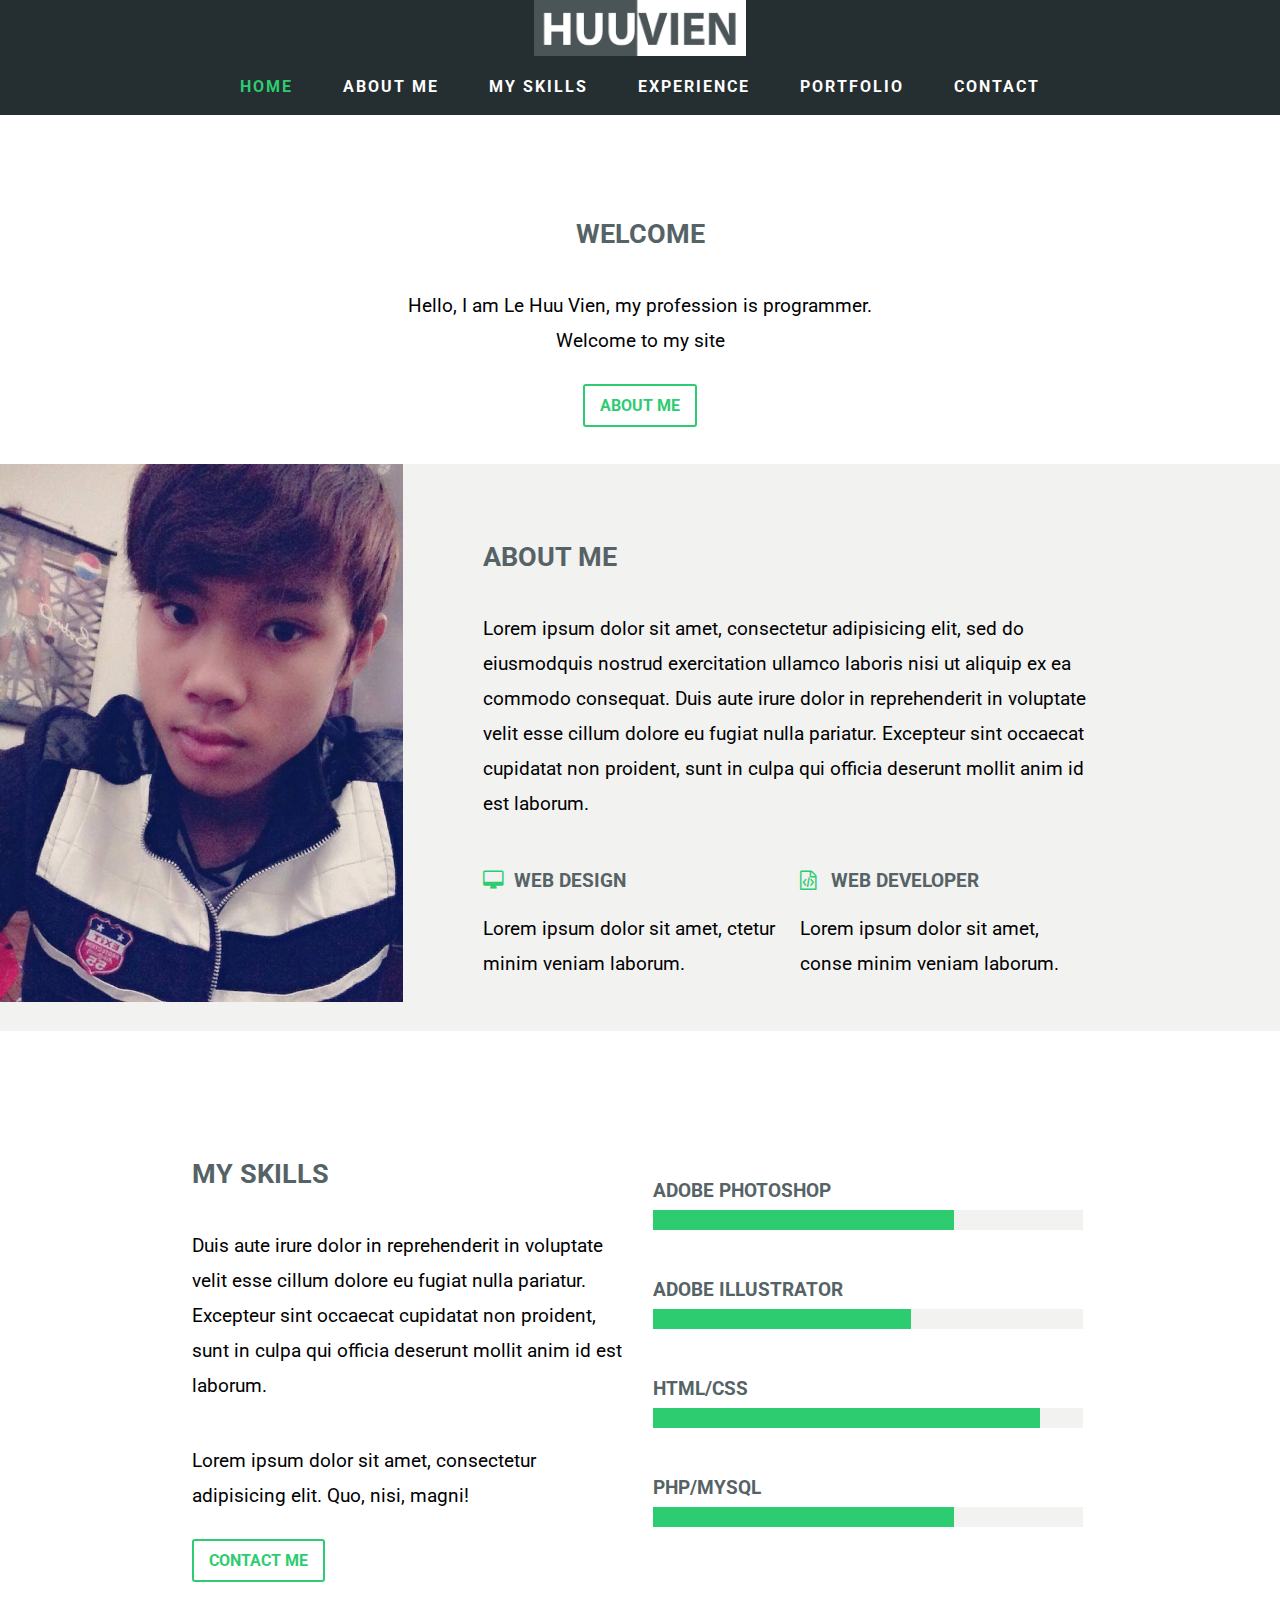
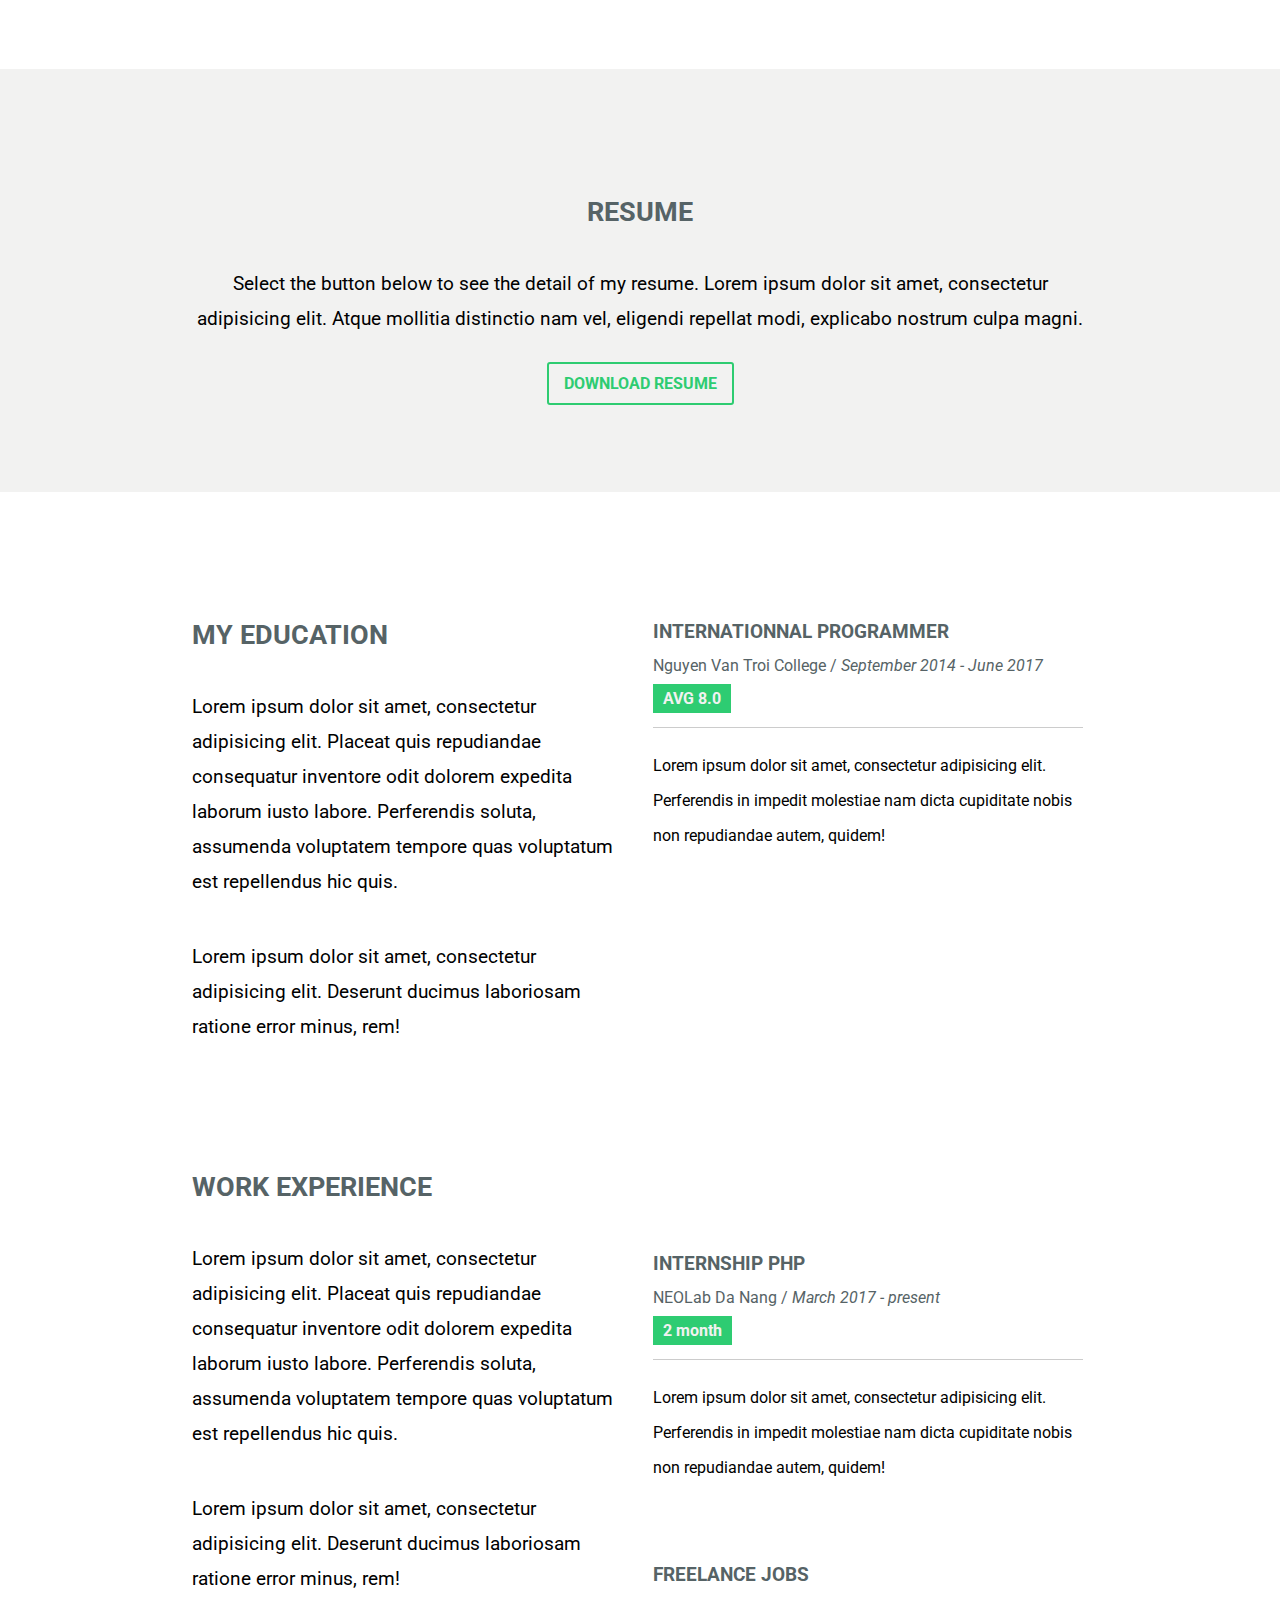
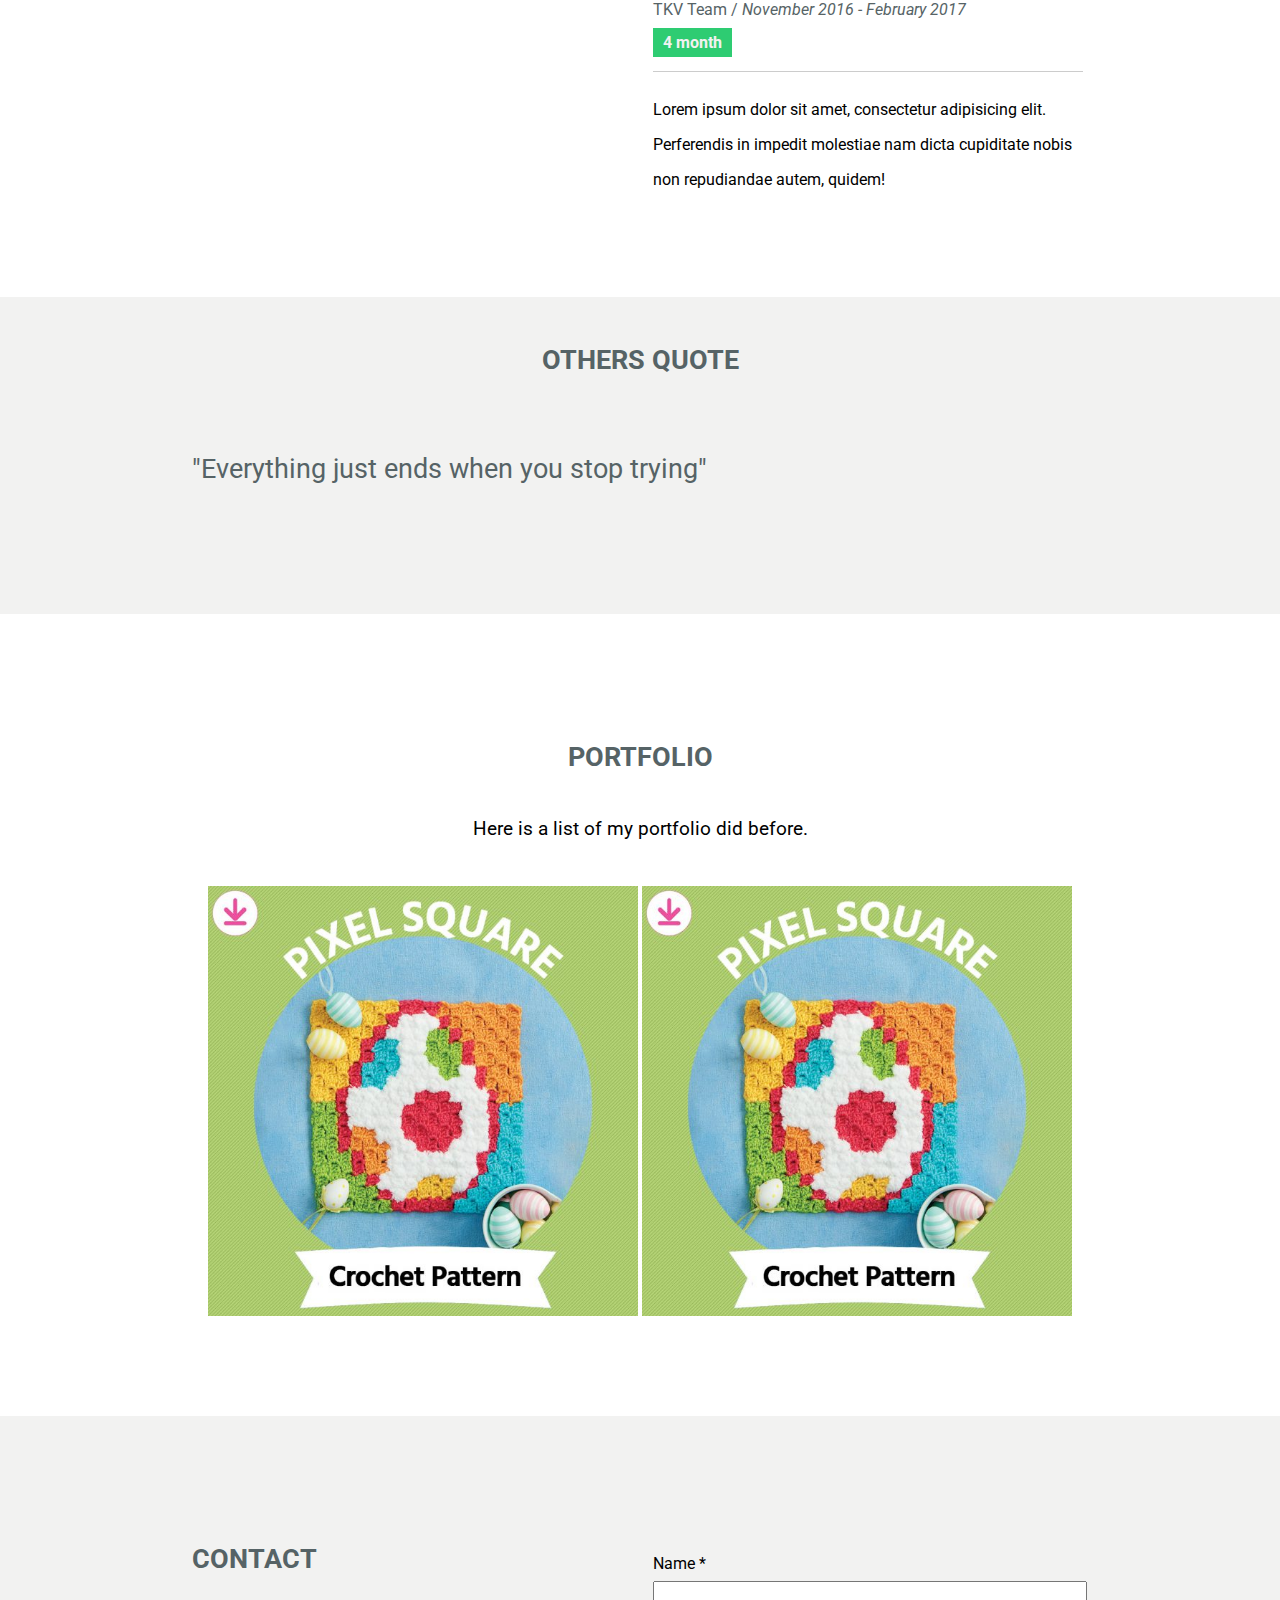
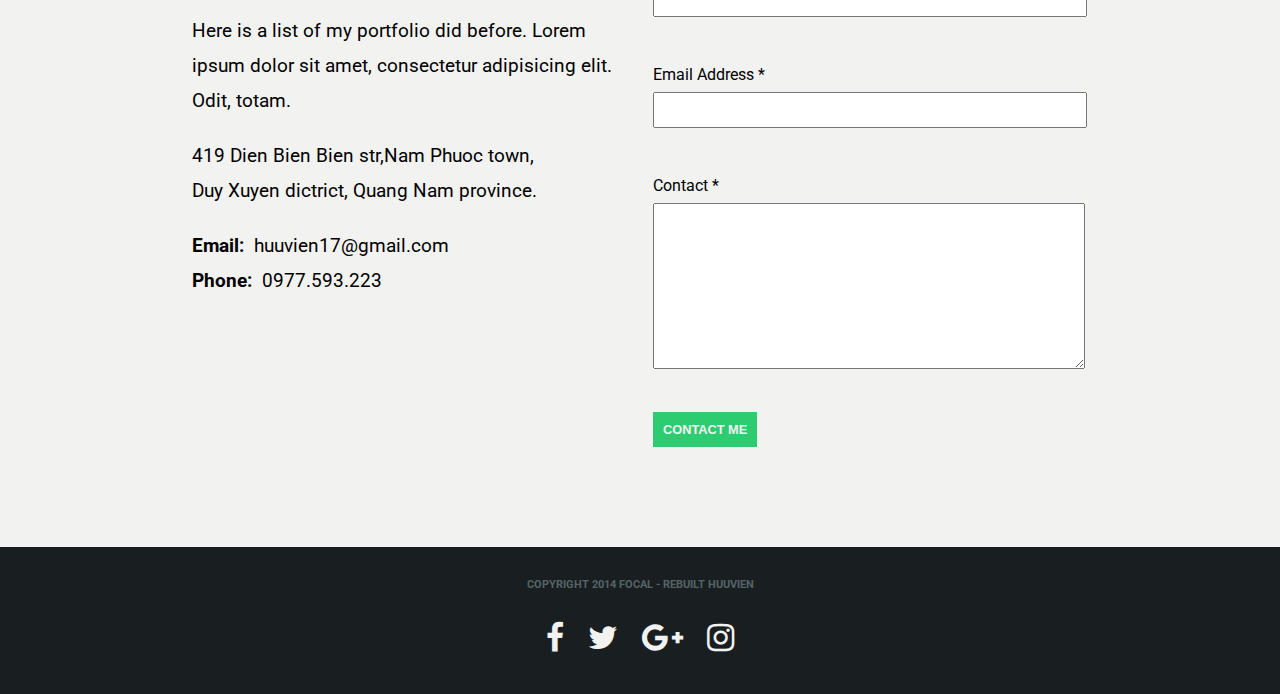
==== index.html @ 68e9b34a "commit source" ====
<!DOCTYPE html>
<html>
<head>
	<title>Home</title>
	<meta charset="utf-8" />
	<link rel="icon" href="image/ico.ico" type="image/x-icon" />
	<meta name="viewport" content="width=device-width, initial-scale=1, maximum-scale=1" />
	<link rel="stylesheet" href="css/reset.css" />		
	<link rel="stylesheet" href="css/style.css" />
	<link rel="stylesheet" href="css/font-awesome.css" />	
	<link rel="stylesheet" href="css/font-awesome.min.css" />	
	<link rel="stylesheet" href="https://cdnjs.cloudflare.com/ajax/libs/animate.css/3.5.1/animate.css">
	<link href="https://fonts.googleapis.com/css?family=Roboto" rel="stylesheet">
	<script src="js/jquery-1.10.2.min.js"></script>		
</head>

<body>
	<header>
		<div class="nav-mobile clearfix">
			<a href="#" id="btn-show"><i class="fa fa-bars fa-2x" aria-hidden="true"></i></a>	
		</div>
		<div id="logo"></div>
		<div class="nav">		
			<ul>			
				<li class="active"><a href="#opening"><span>Home</span></a></li>
				<li><a href="#aboutme"><span>About Me</span></a></li>
				<li><a href="#myskills"><span>My Skills</span></a></li>
				<li><a href="#eduexp"><span>Experience</span></a></li>
				<li><a href="#portfolio"><span>Portfolio</span></a></li>
				<li><a href="#contactme"><span>Contact</span></a></li>
			</ul>
		</div>
	</header>
	<div id="wrapper" class=" pdtop-56" >
		<section id="opening" class="text-center">
			<div class="belong-section">
				<h3 class="h3-center pd-top-50 pdbot-40">Welcome</h3>
				<p class="pdbot-40 param-text">Hello, I am Le Huu Vien, my profession is programmer. <br>Welcome to my site</p>
				<a href="#aboutme" class="button text-center">About me</a>
			</div>
		</section>
		<section id="aboutme">
			<div  id="about-img" class="col1-of-3" style="padding: 0px 2% 0px 0px;">
				<img src="image/profile.jpg" alt="profile.jpg">
			</div>
			<div class="col2-of-3 pdtop-70">
				<div id="about-text" class=" pdleft-50">				
					<h3 class="h3-normal pdbot-40">about me</h3>
					<p class="param-text">Lorem ipsum dolor sit amet, consectetur adipisicing elit, sed do eiusmodquis nostrud exercitation ullamco laboris nisi ut aliquip ex ea commodo consequat.
					 Duis aute irure dolor in reprehenderit in voluptate velit esse cillum dolore eu fugiat nulla pariatur. Excepteur sint occaecat cupidatat non proident, sunt in culpa qui officia deserunt mollit anim id est laborum.</p>
					<div class="col1-of-2 pdtop-50">
						<h4 class="h4-normal"><i class="fa fa-desktop" aria-hidden="true"></i>Web Design</h4>
						<p class="param-text pdtop-20">Lorem ipsum dolor sit amet, ctetur minim veniam laborum.</p>
					</div>
					<div class="col1-of-2 pdtop-50">
						<h4 class="h4-normal"><i class="fa fa-file-code-o" aria-hidden="true"></i> Web Developer</h4>
						<p class="param-text pdtop-20">Lorem ipsum dolor sit amet, conse minim veniam laborum.</p>
					</div>
				</div>
			</div>
		</section>
		<section id="myskills" class="wow fadeInLeft " data-wow-delay="1s">
			<div class="belong-section pdbot-100">
				<div class="col1-of-2">
					<h3 class="h3-normal pdtop-70 pdbot-40">My skills</h3>
					<p class="pdbot-40 param-text">Duis aute irure dolor in reprehenderit in voluptate velit esse cillum dolore eu fugiat nulla pariatur. Excepteur sint occaecat cupidatat non proident, sunt in culpa qui officia deserunt mollit anim id est laborum.</p>
					<p class="pdbot-40 param-text">Lorem ipsum dolor sit amet, consectetur adipisicing elit. Quo, nisi, magni!</p>
					<a href="#contactme" class="button text-center">contact me</a>
				</div>
				<div class="col1-of-2">
					<h4 class="h4-normal pdtop-100 pdbot-10">Adobe photoshop</h4>
					<div class="skills"><div class="on-skill on-skill-70"></div></div>
					<h4 class="h4-normal pdtop-50 pdbot-10">Adobe Illustrator</h4>
					<div class="skills"><div class="on-skill on-skill-60"></div></div>
					<h4 class="h4-normal pdtop-50 pdbot-10">HTML/CSS</h4>
					<div class="skills"><div class="on-skill on-skill-90"></div></div>
					<h4 class="h4-normal pdtop-50 pdbot-10">PHP/MySql</h4>
					<div class="skills"><div class="on-skill on-skill-70"></div></div>
				</div>
			</div>
		</section>
		<section id="resume" class="text-center wow fadeInRight" data-wow-delay="1s">
			<div class="belong-section pdbot-100">				
				<h3 class="h3-center pdtop-70 pdbot-40">resume</h3>
				<p class="pdbot-40 param-text">Select the button below to see the detail of my resume. Lorem ipsum dolor sit amet, consectetur adipisicing elit. Atque mollitia distinctio nam vel, eligendi repellat modi, explicabo nostrum culpa magni.</p>
				<a href="#" class="button">Download resume</a>
			</div>
		</section>
		<section id="eduexp" class="wow fadeInLeft " data-wow-delay="1s">
			<div class="belong-section pdbot-40	">
				<div class="col1-of-2">
					<h3 class="h3-normal pdtop-70 pdbot-40">My Education</h3>
					<p class="pdbot-40 param-text">Lorem ipsum dolor sit amet, consectetur adipisicing elit. Placeat quis repudiandae consequatur inventore odit dolorem expedita laborum iusto labore. Perferendis soluta, assumenda voluptatem tempore quas voluptatum est repellendus hic quis.</p>
					<p class="param-text  pdbot-40">Lorem ipsum dolor sit amet, consectetur adipisicing elit. Deserunt ducimus laboriosam ratione error minus, rem!</p>
				</div>
				<div class="col1-of-2">
					<div class="eduexp-list pdbot-20">
						<h4 class="h4-normal pdtop-70 pdbot-10">Internationnal Programmer</h4>
						<h5 class="h5-normal pdbot-10">Nguyen Van Troi College / <span>September 2014 - June 2017</span></h5>
						<span class="span-time-point">AVG 8.0</span>
					</div>
					<p class="param-text eduexp-text pdtop-20">Lorem ipsum dolor sit amet, consectetur adipisicing elit. Perferendis in impedit molestiae nam dicta cupiditate nobis non repudiandae autem, quidem!</p>
				</div>
			</div>
			<div class="belong-section pdbot-100">
				<div class="col1-of-2">
					<h3 class="h3-normal  pdbot-40">Work Experience</h3>
					<p class="pdbot-40 param-text">Lorem ipsum dolor sit amet, consectetur adipisicing elit. Placeat quis repudiandae consequatur inventore odit dolorem expedita laborum iusto labore. Perferendis soluta, assumenda voluptatem tempore quas voluptatum est repellendus hic quis.</p>
					<p class="param-text  pdbot-40">Lorem ipsum dolor sit amet, consectetur adipisicing elit. Deserunt ducimus laboriosam ratione error minus, rem!</p>
				</div>
				<div class="col1-of-2">					
					<div class="eduexp-list pdbot-20">
						<h4 class="h4-normal pdtop-70 pdbot-10">Internship PHP</h4>
						<h5 class="h5-normal pdbot-10">NEOLab Da Nang / <span>March 2017 - present</span></h5>
						<span class="span-time-point">2 month</span>
					</div>
					<p class="param-text eduexp-text pdtop-20">Lorem ipsum dolor sit amet, consectetur adipisicing elit. Perferendis in impedit molestiae nam dicta cupiditate nobis non repudiandae autem, quidem!</p>
					<div class="eduexp-list pdbot-20">
						<h4 class="h4-normal pdtop-70 pdbot-10">freelance jobs</h4>
						<h5 class="h5-normal pdbot-10">TKV Team / <span>November 2016 - February 2017</span></h5>
						<span class="span-time-point">4 month</span>
					</div>
					<p class="param-text eduexp-text pdtop-20">Lorem ipsum dolor sit amet, consectetur adipisicing elit. Perferendis in impedit molestiae nam dicta cupiditate nobis non repudiandae autem, quidem!</p>
				</div>
			</div>
		</section>
		<section id="quote" class="text-center wow fadeInRight" data-wow-delay="1s">
			<h3 class="h3-center pdtop-20 pdtop-50">Others Quote</h3>
			<div class="quotes belong-section pdbot-40">
				<h4 class="h4-text pdtop-70 pdbot-40">"Everything just ends when you stop trying"</h4>
				<h4 class="h4-text pdtop-70 pdbot-40">"Life isn’t about waiting for the storm to pass. It’s about learning to dance in the rain."</h4>
				<h4 class="h4-text pdtop-70 pdbot-40">"Our greatest glory is not in never failing, but in rising up every time we fail" - Ralph Waldo Emerson</h4>
			</div>
		</section>
		<section id="portfolio" class="text-center wow fadeInLeft " data-wow-delay="1s">
			<div class="belong-section pdbot-100">
				<h3 class="h3-center pdtop-70 pdbot-40">portfolio</h3>
				<p class="pdbot-40 param-text">Here is a list of my portfolio did before.</p>
				<div class="col1-of-2 portfolio-list">
					<a href="#"><img src="image/trunque.jpg"></a>
				</div>
				<div class="col1-of-2 portfolio-list">
					<a href="#"><img src="image/trunque.jpg"></a>
				</div>
			</div>
		</section>
		<section id="contactme" class="wow fadeInRight" data-wow-delay="1s">
			<div class="belong-section pdbot-100">
				<div class="col1-of-2">
					<h3 class="h3-normal pdtop-70 pdbot-40">Contact</h3>
					<p class="pdbot-20 param-text">Here is a list of my portfolio did before. Lorem ipsum dolor sit amet, consectetur adipisicing elit. Odit, totam.</p>	
					<p class="param-text pdbot-20">419 Dien Bien Bien str,Nam Phuoc town, <br/>Duy Xuyen dictrict, Quang Nam province.</p>
					<p class="param-text"><span>Email: </span>huuvien17@gmail.com</p>
					<p class="param-text"><span>Phone: </span>0977.593.223</p>
				</div>
				<div class="col1-of-2">
					<form class="pdtop-70">
						<div class="form-group pdbot-40"><span class="pdbot-20">Name *</span>
						<input type="text" name="name" required></div>
						<div class="form-group pdbot-40"><span class="pdbot-20">Email Address *</span>
						<input type="text" name="name" required></div>
						<div class="form-group pdbot-40"><span class="pdbot-20">Contact *</span>
						<textarea name="content" rows="10" required></textarea></div>
						<button type="submit">CONTACT  ME</button>
					</form>
				</div>
			</div>
		</section>
</div>
<footer>
	<div class="footer-center pdtop-20 pdbot-40">
		<p class="param-text pdbot-20">COPYRIGHT 2014 FOCAL - REBUILT HUUVIEN</p>
		<a href="#" target="_blank"><i class="fa fa-facebook fa-2x" aria-hidden="true"></i></a>
		<a href="#" target="_blank"><i class="fa fa-twitter fa-2x" aria-hidden="true"></i></a>
		<a href="#" target="_blank"><i class="fa fa-google-plus fa-2x" aria-hidden="true"></i></a>
		<a href="#" target="_blank"><i class="fa fa-instagram fa-2x" aria-hidden="true"></i></a>
	</div>	
	<a href="#" id="scrollTop"><i class="fa fa-arrow-up fa-2x" aria-hidden="true"></i></a>
</footer>

	<script type="text/javascript">
		// link scroll to section#id
		$('li > a[href^="#"]').click(function(){
			var the_id = $(this).attr("href");
			var hNav = $('.nav').height();
			$('html, body').animate({
				scrollTop:$(the_id).offset().top-hNav
			}, 1500);
			return false;
		});
	</script>
	
	<script type="text/javascript">
		$('li > a').click(function() {
			$('li').removeClass();
			$(this).parent().addClass('active');
		});

		//click scroll to top
		$("#scrollTop").click(function(){
			$('body,html').animate({scrollTop:0},1000);			
			$('li').removeClass();
		});
	</script>
	<script type="text/javascript">
		$(function() {
			$(window).scroll(function() {
				if ($(this).scrollTop() >= 56) {
					$(".nav").css("position", "fixed");  
					$(".nav").css("top", "0");   
					$("#scrollTop").css("display","block");
					
				} else {
					$(".nav").css("position", "relative");  				
					$("#scrollTop").css("display","none");
				}
			});
		});
	</script>
	<script>
		var toggle = true;

		$("#btn-show").click(function() {                
			if (toggle)
			{
				$(".nav").addClass("hide-show");
			}
			else
			{
				$(".nav").removeClass("hide-show");

			}

			toggle = !toggle;
			$('li > a').click(function() {
				// all dropdowns
				$('.nav').removeClass('hide-show');
			});
		});
	</script>
	<script src="https://cdnjs.cloudflare.com/ajax/libs/wow/1.1.2/wow.min.js"></script>
	<script>
	 	//new WOW().init();
	</script> 
	<script type="text/javascript">
		$(function() {
		    $('.quotes>h4:gt(0)').hide();
		    var inter = setInterval(
		    	function(){
				      $('.quotes :first-child').fadeOut()
				      .next('h4').fadeIn()
				      .end().appendTo('.quotes');
				}, 
			      	4000);
		    $('.quotes').hover(function(ev){
		    clearInterval(inter);
		}, function(ev){
		    inter = setInterval(
		    	function(){
				      $('.quotes :first-child').fadeOut()
				      .next('h4').fadeIn()
				      .end().appendTo('.quotes');
				}, 
			      	4000);
		});
		})
	</script>
</body>

</html>
---- css/style.css ----
body{
	background:#ffffff; 
	font-family: 'Roboto', sans-serif;
	
}
a{
	text-decoration:none;
}
.clearfix:before,
.clearfix:after {
	display: table;
	content: " ";
}
.clearfix:after {
	clear: both;
}

header{  
  background: #252e30;
}
#logo,ul{
  display: inline-block;
}
#logo{
  width: 100%;
  height: 56px;
  background: url(../image/logo.png) no-repeat;  
  background-position: center;
  background-size: contain;
}
.nav {
  background: #252e30;
  width: 100%;
  box-sizing: content-box;
  margin: 0 auto;
  position: relative;
  z-index: 9999;
}
.nav ul {
  list-style: none;
  margin: 0;
  padding: 0;
  line-height: 1;
  display: block;
  zoom: 1;
  font-size: 0;
  text-align: center;
}
.nav ul:after {
  content: " ";
  display: block;
  font-size: 0;
  height: 0;
  clear: both;
  visibility: hidden;
}


.nav ul li {
  display: inline-block;
  padding: 0;
  margin: 0;
}
.nav.align-right ul li {
  float: right;
}
.nav.align-center ul {
  text-align: center;
  font-size: 0;
}

.nav ul li a {
  color: #fff;
  text-decoration: none;
  display: block;
  padding: 20px 25px;
  font-size: 16px;
  font-weight: bold;
  text-transform: uppercase;
  letter-spacing: 2px;
}

.nav ul li.active a {
  color: #2ecc71;
}
.nav ul li a:hover {
  color: #2ecc71;
}
.nav ul li a:hover:before {
  width: 100%;
}



  #wrapper{
   width:100%;
   min-height:900px;
 }
 section{
   width:100%;
 }
 section:nth-child(2n)
 {
  background:#f2f2f1;
}
section:nth-child(2n+1)
{
  background:#ffffff;
}
section > div{
  padding-bottom: 50px;
  padding-top: 50px;
}
.col1-of-2{
  vertical-align: top;
  width: 48%;
  padding-right: 3%;
  display: inline-block;
}
.col1-of-2:nth-child(2n){
  padding-right: 0;
}
.col1-of-3{
  vertical-align: top;
  width: 31.5%;
  padding-right: 2%;
  display: inline-block;
}
.col1-of-3:nth-last-child(1){
  padding-right: 0;
}
.col2-of-3{
  vertical-align: top;
  width: 64%;
  padding-right: 2%;
  display: inline-block;
}
.belong-section{
  width: 70%;
  margin: 0 auto;
}
.pdtop-20{
  padding-top: 20px;
}
.pdtop-50{
  padding-top: 50px;
}

.pdtop-70{
  padding-top: 80px;
}
.pdtop-100{
  padding-top: 100px;
}
.pdtop-56{
  padding-top: 56px;
}
.pdbot-100{
  padding-bottom: 100px;
}
.pdbot-40{
  padding-bottom: 40px;
}
.pdbot-20{
  padding-bottom: 20px;
}
.pdbot-10{
  padding-bottom: 10px;
}
.text-center{  
  text-align: center;
}
a.button{
  border: 2px solid #2ecc71;
  border-radius: 3px;
  font-weight: bold;
  color: #2ecc71;
  text-transform: uppercase;
  padding: 10px 15px;
  margin:0 auto;
}
span.span-text{
  font-weight: bold;
  font-size: 1.1em;
  text-transform: uppercase;
}
.h3-normal{
  color: #566366;
  font-size: 1.7em;
  font-weight: bold;
  text-transform: uppercase;
}

.h4-normal{
  color: #566366;
  font-size: 1.2em;
  font-weight: bold;
  text-transform: uppercase;
}
.h4-text{  
  color: #566366;
  font-size: 1.7em;
  line-height: 30px;
}
.h3-center{
  color: #566366;
  font-size: 1.7em;
  font-weight: bold;
  text-align: center;
  text-transform: uppercase;
}
p.param-text{
  font-size: 1.2em;
  line-height: 35px;
}
.h5-normal{  
  color: #566366;
  font-size: 1em;
  line-height: 30px;
}
h5 >span{  
  font-style: italic;
}
.eduexp-list{
  border-bottom: 1px solid #ccc;
}
p.eduexp-text{
  font-size: 1em;
}
.span-time-point{
  background: #2ecc72;
  padding: 5px 10px;
  color: #f2f2f1;
  font-weight: bold;
}

#aboutme{}
#about-img img{
  width: 100%;
}
#about-text{
  width: 75%;
  padding-left: 50px;
}
h4 > i{
  padding-right: 10px;
  color: #2ecc71;
}
#myskills{}
.skills{
  width: 100%;
  height: 20px;
  background: #f2f2f1;
}
.on-skill{
  height: 20px;
  background: #2ecc71;
}
.on-skill span{
  font-size: 0.9em;
  padding: auto;x
}
.on-skill-60{
  width: 60%;
}
.on-skill-70{
  width: 70%;
}
.on-skill-80{
  width: 80%;
}
.on-skill-90{
  width: 90%;
}


#quote{}
.quotes{
  position: relative;
  min-height: 150px;

}
.quotes>h4{
  position: absolute;
  display: block;
  top: 0;
  left: 0;
}

#portfolio{}
.portfolio-list{
  padding-top: 48%;
  position: relative;
  box-sizing: border-box;
}
.portfolio-list a{
  position: absolute;
  top: 0;
  left: 0;
}
.portfolio-list img{
  width: 100%;
}

#contactme{}
.param-text span{
  font-weight: bold;
  padding-right: 5px;
}
form.form-group{
  width: 100%;
}
.form-group span{
  line-height: 35px;
}
.form-group input[type="text"],textarea{
  width: 100%;
  font-size: 1em;
  padding: 7px 0;
}
form button{
  padding: 10px 10px;
  background: #2ecc71;
  color: #f2f2f1;
  border: none;
  font-size: 0.8em;
  font-weight: bold;
}
footer{
	width:100%;
	background:#191f21;
}
.footer-center{
  width: 70%;
  text-align: center;
  margin: 0 auto;
}
.footer-center p{
  font-size: 0.7em;
  font-weight: bold;
  color: #566366;
}
.footer-center a{
  width: 35px;
  height: 35px;
  padding: 10px 10px;
  box-sizing: border-box;
  color: #f2f2f1;
}

.nav-mobile{
    width: 100%;
    height:34px;
    background: url(../image/logo.png) no-repeat;
    background-size: contain;
    background-position: center ;
    background-color: #000;
    display: none;
  }






#scrollTop{
      background: #373C43;
    position: fixed;
    line-height: 60px;
    width: 50px;
    right: 2%;
    bottom: 5%;
    height: 50px;
    color: #f8f8f8;
    text-align: center;
    font-size: 16px;
    z-index: 1000;
    padding: 0!important;
    display: none;
    border-radius:5px;
}

@media screen and (max-width: 768px) {
  .nav-mobile{
    display: block;
    position: fixed;
  }
  #btn-show{
    color: #ffffff; 
    padding: 20px 5px; 
    vertical-align: middle;
  }
  .nav{
    display: none;
  }
  .nav-scroll-show{
    display: none;
  }
  .hide-show{
    display: block;
  }
  #logo{
    display: none;
  }
  .nav ul li {
    float: none;
    display: block;
  }
  .nav ul li a {
    width: 100%;
    -moz-box-sizing: border-box;
    -webkit-box-sizing: border-box;
    box-sizing: border-box;
    border-bottom: 1px solid #ffffff;
  }
  .nav ul li.last > a,
  .nav ul li:last-child > a {
    border: 0;
  }
  .nav ul li a:after {
    display: none;
  }
  .nav ul li a:before {
    display: none;
  }

#scrollTop{
    line-height: 45px;
    width: 35px;
    bottom: 5%;
    height: 35px;
    font-size: 14px;
    right: 6%;
  }

  .col1-of-2{
    width: 100%;
  }
  #about-img img{
    display: none;
  }
  #about-text{
    width: 90%;
  }
  .col1-of-3{
    width: 100%;
  }
  .col2-of-3{
    width: 100%;
  }
  .portfolio-list {
    width: 48%; 
  }

  /*end media*/
}

@media screen and (max-width: 480px) {
  
}
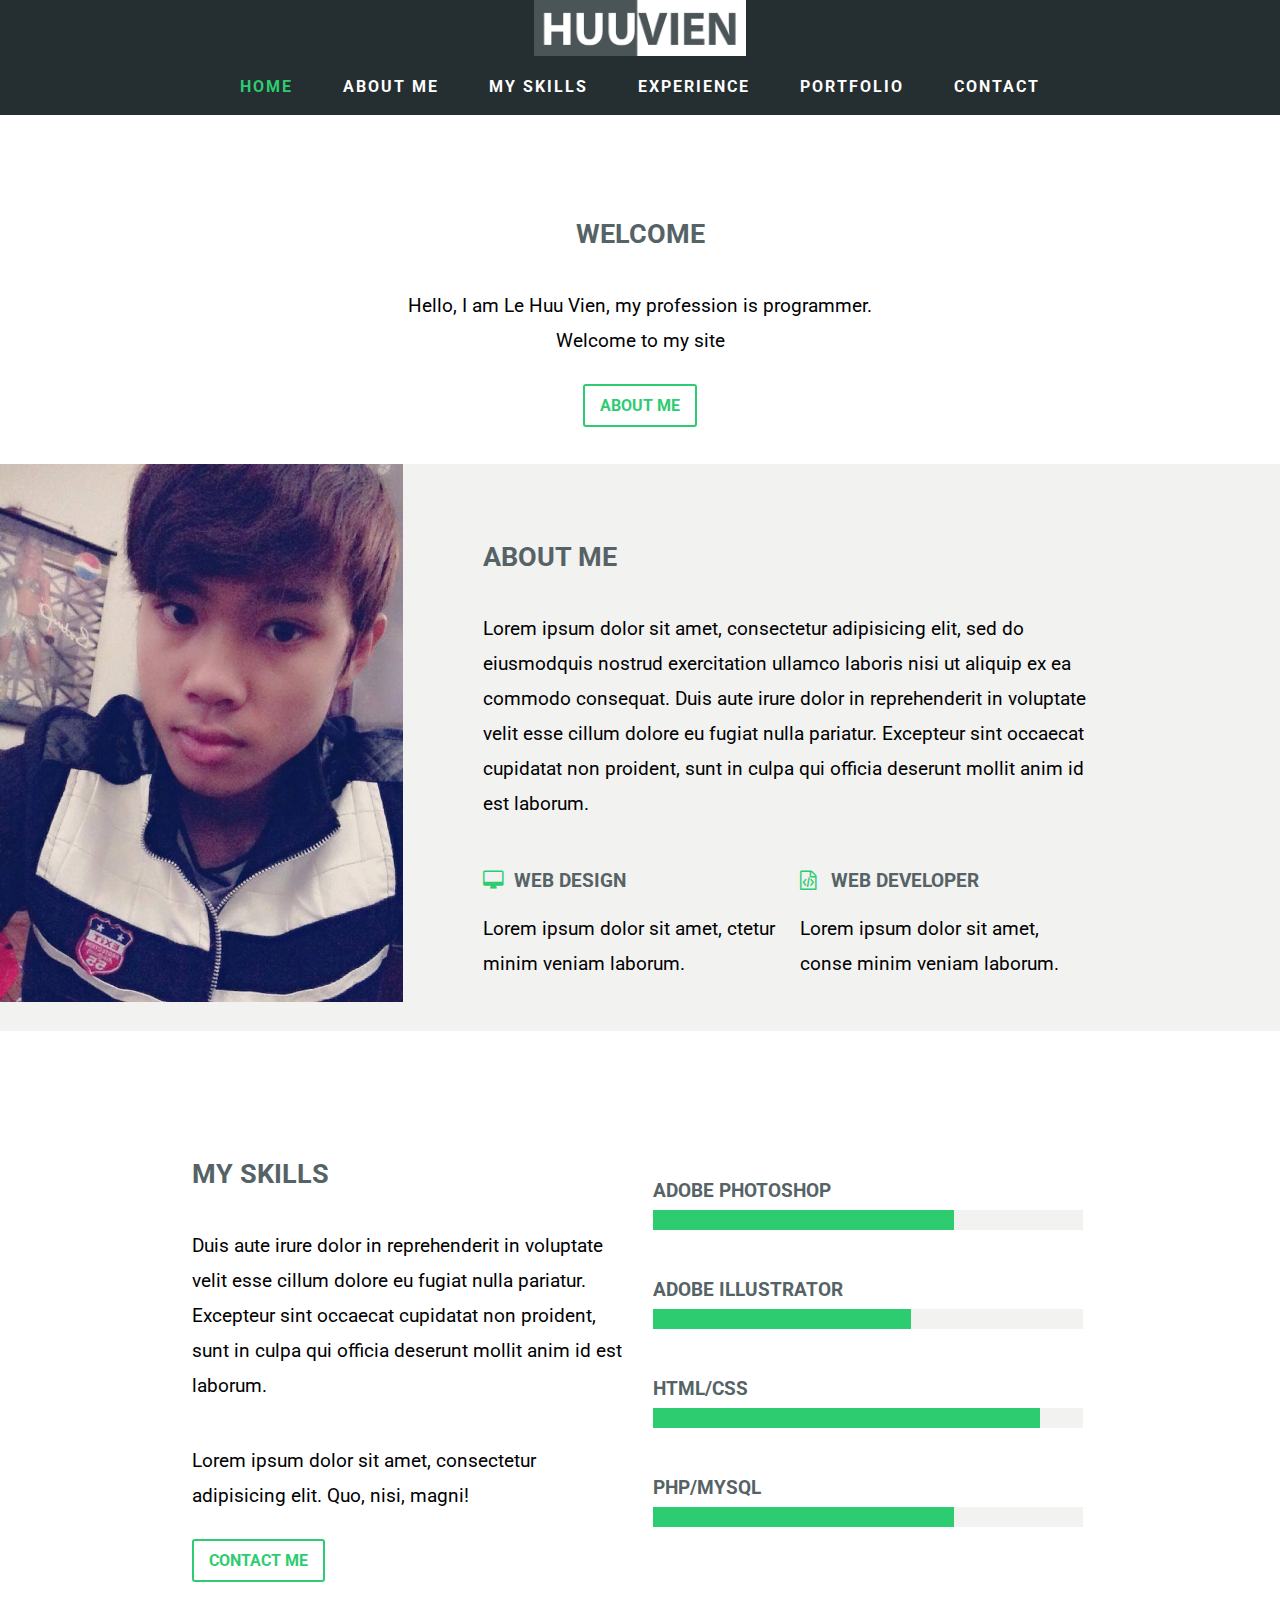
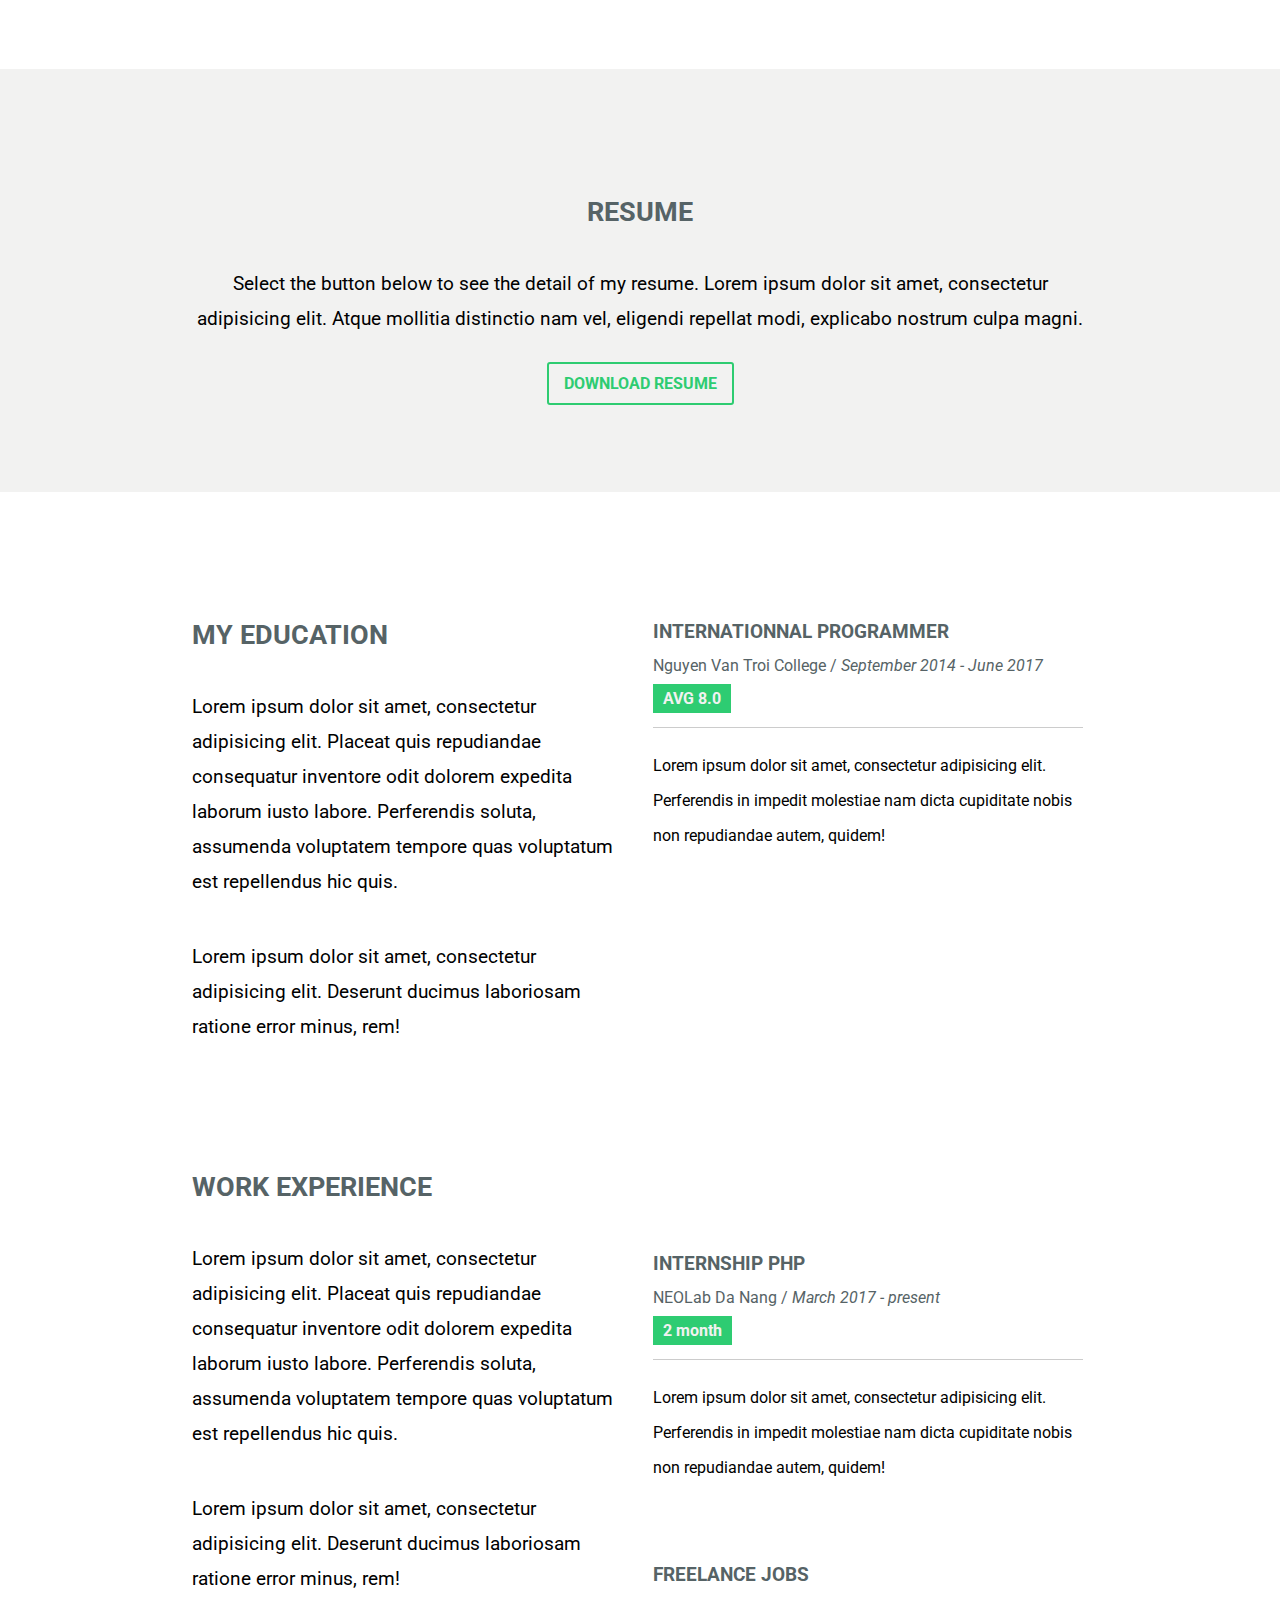
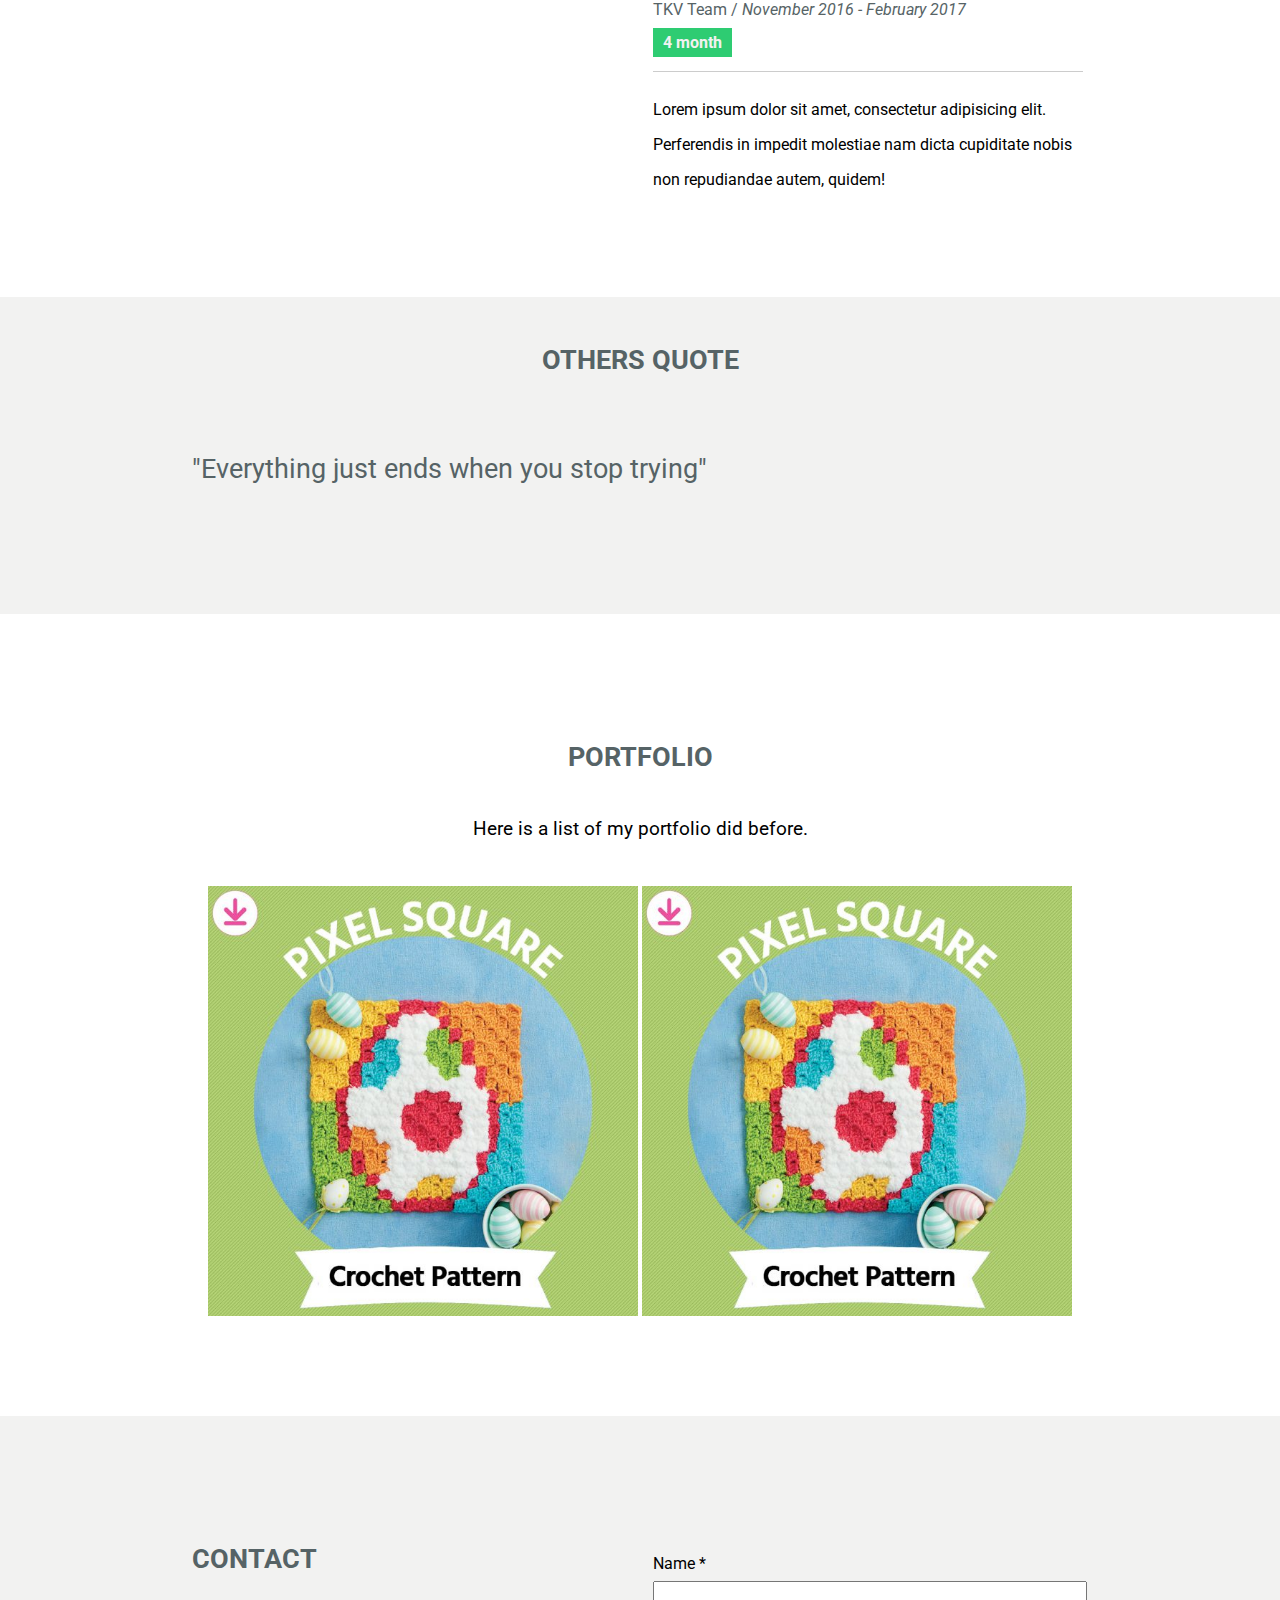
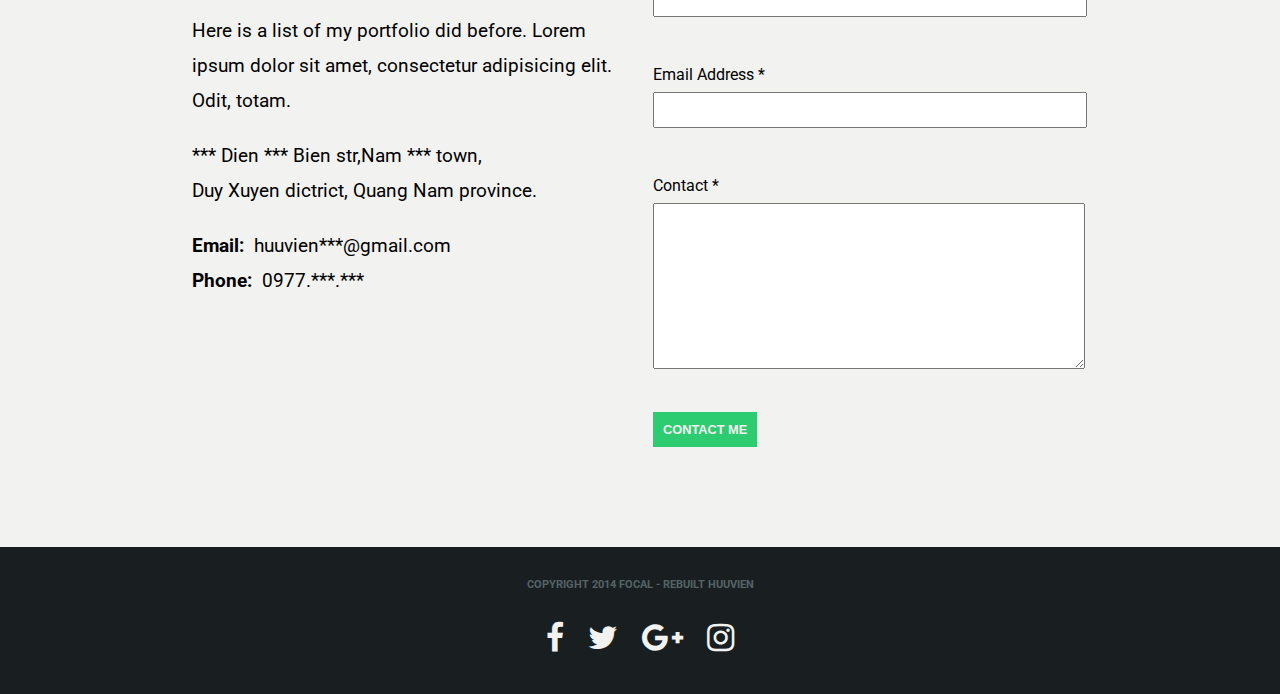
==== commit efce8d76: "Update index.html" ====
--- a/index.html
+++ b/index.html
@@ -149,9 +149,9 @@
 				<div class="col1-of-2">
 					<h3 class="h3-normal pdtop-70 pdbot-40">Contact</h3>
 					<p class="pdbot-20 param-text">Here is a list of my portfolio did before. Lorem ipsum dolor sit amet, consectetur adipisicing elit. Odit, totam.</p>	
-					<p class="param-text pdbot-20">419 Dien Bien Bien str,Nam Phuoc town, <br/>Duy Xuyen dictrict, Quang Nam province.</p>
-					<p class="param-text"><span>Email: </span>huuvien17@gmail.com</p>
-					<p class="param-text"><span>Phone: </span>0977.593.223</p>
+					<p class="param-text pdbot-20">*** Dien *** Bien str,Nam *** town, <br/>Duy Xuyen dictrict, Quang Nam province.</p>
+					<p class="param-text"><span>Email: </span>huuvien***@gmail.com</p>
+					<p class="param-text"><span>Phone: </span>0977.***.***</p>
 				</div>
 				<div class="col1-of-2">
 					<form class="pdtop-70">
@@ -267,4 +267,4 @@
 	</script>
 </body>
 
-</html>+</html>
